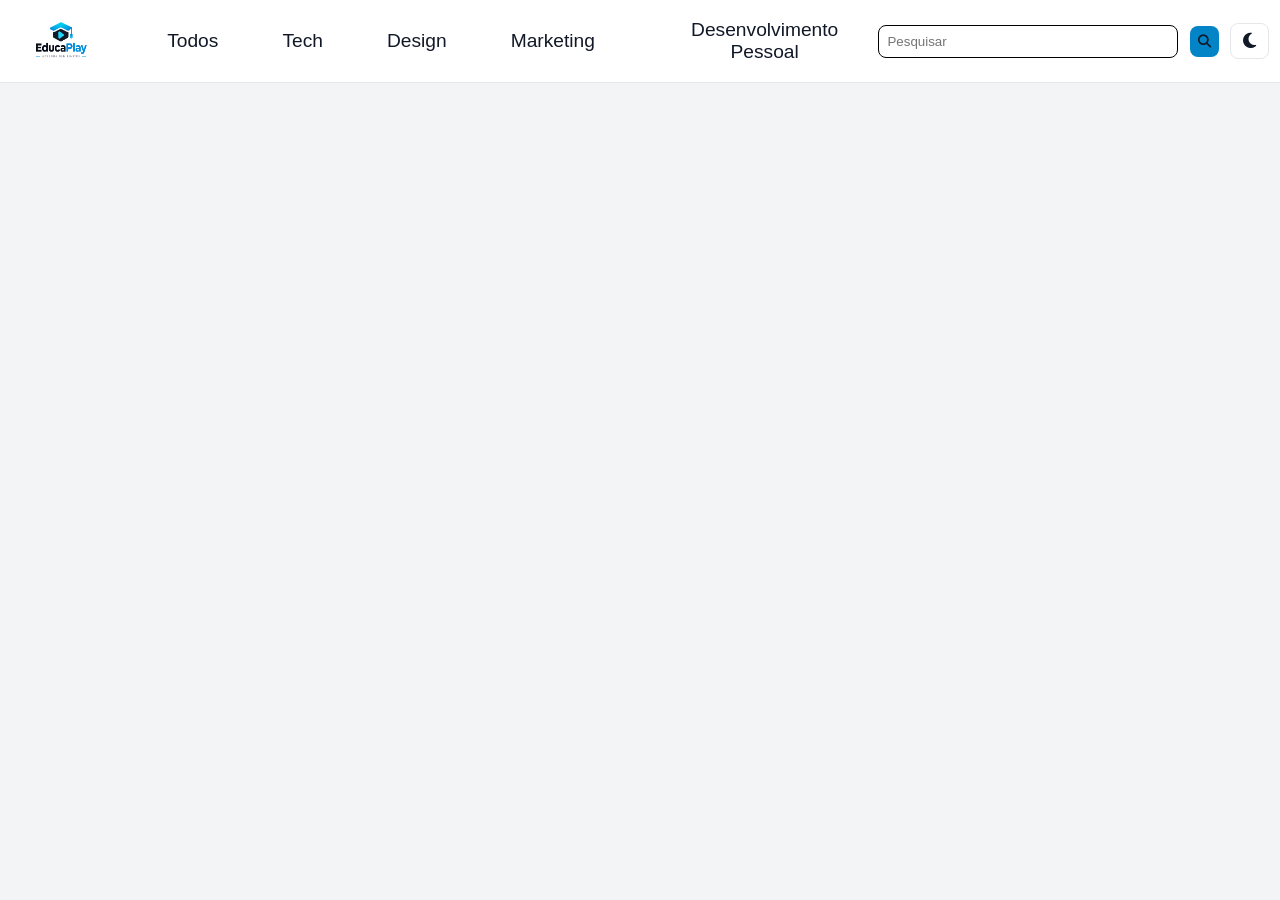
==== e-commerce-digital/index.html @ a1284b45 "Primeiro commit" ====
<!doctype html>
<html lang="pt-BR">
  <head>
    <meta charset="UTF-8" />
    <meta name="viewport" content="width=device-width, initial-scale=1.0" />
    <link rel="stylesheet" href="/css/style.css" />
    <link rel="stylesheet" href="/css/responsive.css" />
    <link
      rel="stylesheet"
      href="https://cdnjs.cloudflare.com/ajax/libs/font-awesome/6.5.1/css/all.min.css"
    />

    <script src="/js/main.js" defer></script>
    <script src="/js/cart.js" defer></script>
    <script src="/js/products.js" defer></script>
    <title>Music Store</title>
  </head>
  <body>
    <header>
      <nav class="nav">
        <div class="buttons">
          <img
            src="/assets/img/logo.png"
            width="100px"
            alt="Logo da Music Store"
          />
          <button>Todos</button>
          <button>Tech</button>
          <button>Design</button>
          <button>Marketing</button>
          <button>Desenvolvimento Pessoal</button>
        </div>

        <div class="search-box">
          <input type="text" placeholder="Pesquisar" />
          <button class="search-btn">
            <i class="fa-solid fa-magnifying-glass"></i>
          </button>
          <button
            id="theme-toggle"
            aria-label="Alterar Tema"
            class="theme-button"
          >
            <i class="fa-solid fa-moon"></i>
          </button>
        </div>
      </nav>
    </header>

    <main>
      <div class="cards">
        <div class="card"></div>
      </div>
    </main>
  </body>
</html>
---- css/style.css ----
:root {
  --bg-primary: #f3f4f6;
  --bg-surface: #ffffff;
  --text-main: #111827;
  --text-muted: #6b7280;
  --accent-color: #0284c7;
  --accent-hover: #0369a1;
  --border-color: #e5e7eb;
}

body.dark-mode {
  --bg-primary: #0b0f19;
  --bg-surface: #111827;
  --text-main: #f9fafb;
  --text-muted: #9ca3af;
  --accent-color: #00f2fe;
  --accent-hover: #00c6ff;
  --border-color: #1f2937;
}

* {
  margin: 0;
  padding: 0;
  box-sizing: border-box;
}

body {
  background-color: var(--bg-primary);
  color: var(--text-main);
  transition:
    background-color 0.3 ease,
    color 0.3 ease;
}

.nav {
  background-color: var(--bg-surface);
  border-bottom: 1px solid var(--border-color);
  display: flex;
  align-items: center;
  justify-content: space-between;
  padding: 0.7rem;
}

.nav .buttons {
  display: flex;
  gap: 3rem;
}

.nav .buttons button {
  background: none;
  color: var(--text-main);
  border: none;
  cursor: pointer;
  font-size: 1.2rem;
  padding: 0.5rem;
}

.nav .buttons button:hover {
  background-color: var(--border-color);
  border-radius: 0.2rem;
}

.search-box {
  display: flex;
  align-items: center;
  gap: 0.7rem;
}

.search-box input {
  padding: 0.5rem;
  border-radius: 0.5rem;
  border: solid 0.01rem;
  width: 300px;
}

.search-box .search-btn {
  padding: 0.5rem;
  border-radius: 0.5rem;
  border: none;
  cursor: pointer;
  background-color: var(--accent-color);
  color: var(--text-main);
}

.theme-button {
  background: transparent;
  color: var(--text-main);
  border: 1px solid var(--border-color);
  padding: 0.5rem 0.75rem;
  border-radius: 0.5rem;
  cursor: pointer;
  font-size: 1.1rem;
  display: flex;
  align-items: center;
  justify-content: center;
  transition:
    background-color 0.2s ease,
    border-color 0.2s ease;
}

.theme-button:hover {
  background-color: var(--border-color);
  color: var(--accent-color);
}
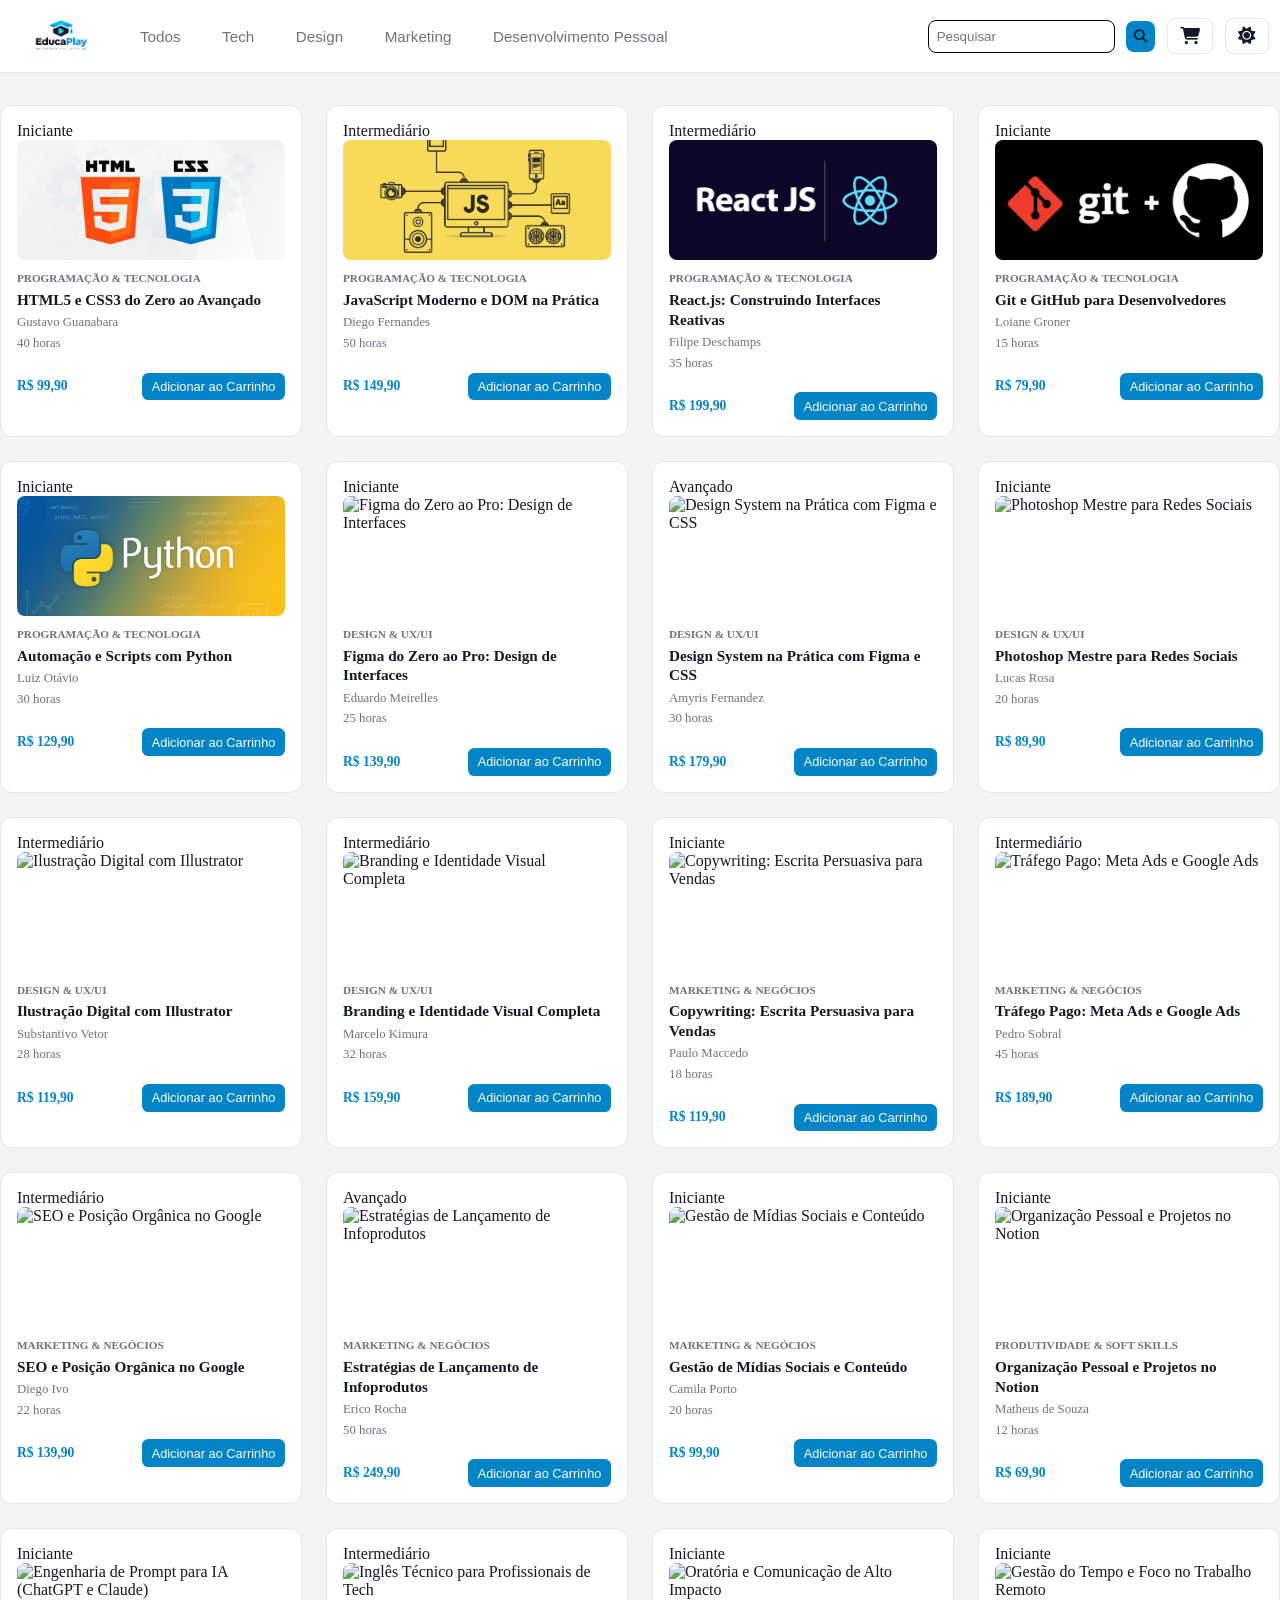
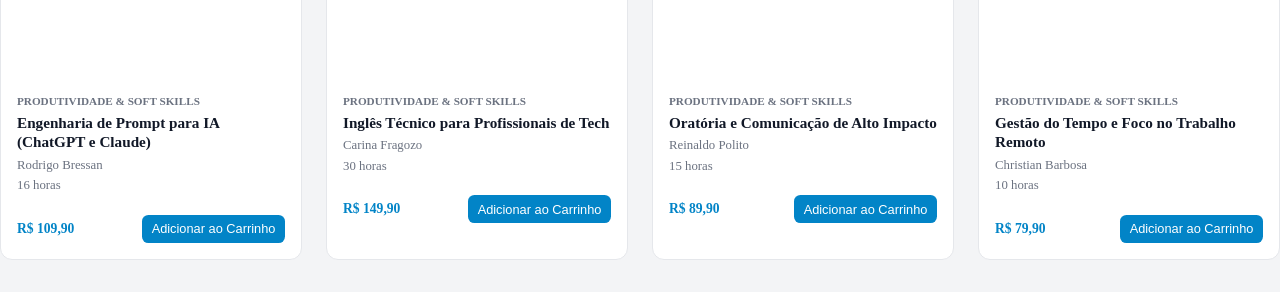
==== commit ad4991a1: "Estruturando os produtos no grid" ====
--- a/e-commerce-digital/index.html
+++ b/e-commerce-digital/index.html
@@ -24,33 +24,38 @@
             width="100px"
             alt="Logo da Music Store"
           />
-          <button>Todos</button>
-          <button>Tech</button>
-          <button>Design</button>
-          <button>Marketing</button>
-          <button>Desenvolvimento Pessoal</button>
+          <button data-category="Todos">Todos</button>
+          <button data-category="Programação & Tecnologia">Tech</button>
+          <button data-category="Design & UX/UI">Design</button>
+          <button data-category="Marketing & Negócios">Marketing</button>
+          <button data-category="Produtividade & Soft Skills">
+            Desenvolvimento Pessoal
+          </button>
         </div>
 
-        <div class="search-box">
-          <input type="text" placeholder="Pesquisar" />
-          <button class="search-btn">
-            <i class="fa-solid fa-magnifying-glass"></i>
+        <div class="nav-actions">
+          <div class="search-box">
+            <input type="text" placeholder="Pesquisar" />
+            <button class="search-btn">
+              <i class="fa-solid fa-magnifying-glass"></i>
+            </button>
+          </div>
+          <button id="cart" aria-label="Carrinho" class="cart">
+            <i class="fa-solid fa-cart-shopping"></i>
           </button>
           <button
             id="theme-toggle"
             aria-label="Alterar Tema"
             class="theme-button"
           >
-            <i class="fa-solid fa-moon"></i>
+            <i class="fa-solid fa-sun"></i>
           </button>
         </div>
       </nav>
     </header>
 
     <main>
-      <div class="cards">
-        <div class="card"></div>
-      </div>
+      <section id="products-container" class="products-grid"></section>
     </main>
   </body>
 </html>
--- a/css/style.css
+++ b/css/style.css
@@ -43,23 +43,36 @@
 
 .nav .buttons {
   display: flex;
-  gap: 3rem;
+  gap: 1rem;
 }
 
 .nav .buttons button {
-  background: none;
-  color: var(--text-main);
+  background: transparent;
+  color: var(--text-muted);
   border: none;
   cursor: pointer;
-  font-size: 1.2rem;
-  padding: 0.5rem;
-}
-
-.nav .buttons button:hover {
+  font-size: 0.95rem;
+  font-weight: 500;
+  padding: 0.5rem 0.8rem;
+  border-radius: 0.4rem;
+  transition:
+    color 0.2s ease,
+    background-color 0.2s ease;
+}
+
+.nav .buttons button:hover,
+.nav .buttons button.active {
+  color: var(--text-main);
   background-color: var(--border-color);
   border-radius: 0.2rem;
 }
 
+.nav-actions {
+  display: flex;
+  align-items: center;
+  gap: 0.75rem;
+}
+
 .search-box {
   display: flex;
   align-items: center;
@@ -70,7 +83,8 @@
   padding: 0.5rem;
   border-radius: 0.5rem;
   border: solid 0.01rem;
-  width: 300px;
+  width: 100%;
+  max-width: 250px;
 }
 
 .search-box .search-btn {
@@ -82,7 +96,8 @@
   color: var(--text-main);
 }
 
-.theme-button {
+.theme-button,
+.cart {
   background: transparent;
   color: var(--text-main);
   border: 1px solid var(--border-color);
@@ -98,7 +113,90 @@
     border-color 0.2s ease;
 }
 
-.theme-button:hover {
+.theme-button:hover,
+.cart:hover {
   background-color: var(--border-color);
   color: var(--accent-color);
 }
+
+.products-grid {
+  display: grid;
+  grid-template-columns: repeat(auto-fill, minmax(240px, 1fr));
+  gap: 1.5rem;
+  padding: 2rem 0;
+}
+
+.product-card {
+  background-color: var(--bg-surface);
+  border: 1px solid var(--border-color);
+  border-radius: 0.75rem;
+  padding: 1rem;
+  display: flex;
+  flex-direction: column;
+  justify-content: space-between;
+  overflow: hidden;
+  transition:
+    transform 0.2s ease,
+    border-color 0.2s ease;
+  position: relative;
+}
+
+.product-image {
+  width: 100%;
+  height: 120px;
+  object-fit: cover;
+  border-radius: 0.5rem;
+  margin-bottom: 0.75rem;
+}
+
+.product-info {
+  display: flex;
+  flex-direction: column;
+  gap: 0.35rem;
+  flex-grow: 1;
+}
+
+.product-category {
+  font-size: 0.7rem;
+  color: var(--text-muted);
+  text-transform: uppercase;
+  font-weight: bold;
+}
+
+.product-title {
+  font-size: 0.95rem;
+  color: var(--text-main);
+  line-height: 1.3;
+}
+
+.product-instructor,
+.product-duration {
+  font-size: 0.8rem;
+  color: var(--text-muted);
+}
+
+.product-footer {
+  display: flex;
+  align-items: center;
+  justify-content: space-between;
+  margin-top: 1rem;
+  gap: 0.5rem;
+}
+
+.product-price {
+  font-size: 0.85rem;
+  font-weight: bold;
+  color: var(--accent-color);
+}
+
+.btn-add-cart {
+  background-color: var(--accent-color);
+  color: #fff;
+  border: none;
+  padding: 0.4rem 0.6rem;
+  border-radius: 0.4rem;
+  cursor: pointer;
+  font-size: 0.8rem;
+  font-weight: 200;
+  white-space: nowrap;
+}
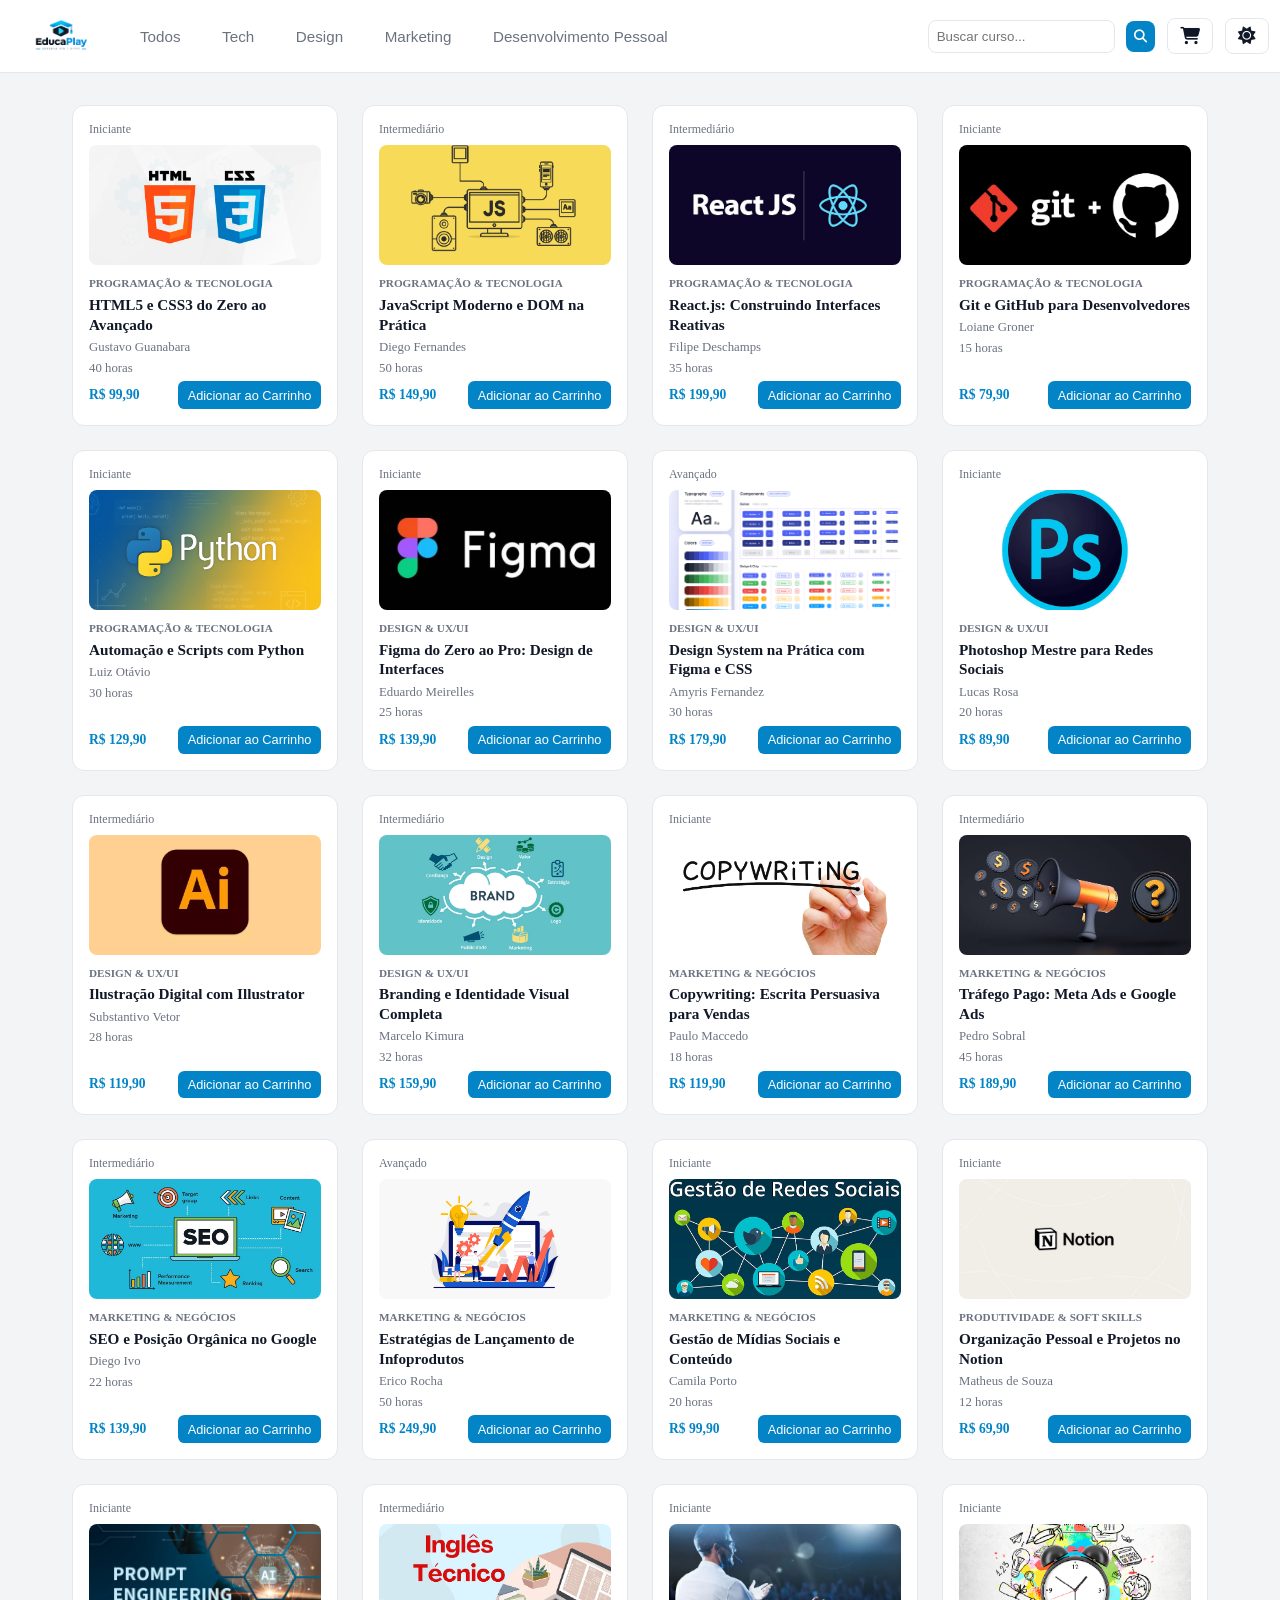
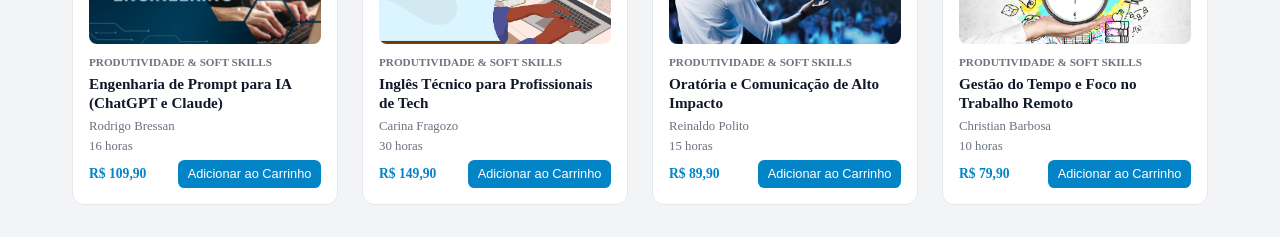
==== commit 202bf98b: "desenvolvendo a busca de cursos e ajustando o css" ====
--- a/e-commerce-digital/index.html
+++ b/e-commerce-digital/index.html
@@ -20,7 +20,7 @@
       <nav class="nav">
         <div class="buttons">
           <img
-            src="/assets/img/logo.png"
+            src="/assets/img/logo.jpg"
             width="100px"
             alt="Logo da Music Store"
           />
@@ -35,7 +35,7 @@
 
         <div class="nav-actions">
           <div class="search-box">
-            <input type="text" placeholder="Pesquisar" />
+            <input type="text" placeholder="Buscar curso..." />
             <button class="search-btn">
               <i class="fa-solid fa-magnifying-glass"></i>
             </button>
--- a/css/style.css
+++ b/css/style.css
@@ -28,8 +28,8 @@
   background-color: var(--bg-primary);
   color: var(--text-main);
   transition:
-    background-color 0.3 ease,
-    color 0.3 ease;
+    background-color 0.3s ease,
+    color 0.3s ease;
 }
 
 .nav {
@@ -64,7 +64,7 @@
 .nav .buttons button.active {
   color: var(--text-main);
   background-color: var(--border-color);
-  border-radius: 0.2rem;
+  border-radius: 0.4rem;
 }
 
 .nav-actions {
@@ -80,9 +80,11 @@
 }
 
 .search-box input {
+  background-color: var(--bg-surface);
+  color: var(--text-main);
   padding: 0.5rem;
   border-radius: 0.5rem;
-  border: solid 0.01rem;
+  border: 1px solid var(--border-color);
   width: 100%;
   max-width: 250px;
 }
@@ -93,7 +95,7 @@
   border: none;
   cursor: pointer;
   background-color: var(--accent-color);
-  color: var(--text-main);
+  color: #ffffff;
 }
 
 .theme-button,
@@ -123,7 +125,9 @@
   display: grid;
   grid-template-columns: repeat(auto-fill, minmax(240px, 1fr));
   gap: 1.5rem;
-  padding: 2rem 0;
+  max-width: 1200px;
+  margin: 0 auto;
+  padding: 2rem 2rem;
 }
 
 .product-card {
@@ -133,12 +137,20 @@
   padding: 1rem;
   display: flex;
   flex-direction: column;
-  justify-content: space-between;
+  height: 100%;
   overflow: hidden;
   transition:
     transform 0.2s ease,
     border-color 0.2s ease;
   position: relative;
+}
+
+.product-badge {
+  font-size: 0.75rem;
+  color: var(--text-muted);
+  font-weight: 500;
+  margin-bottom: 0.5rem;
+  display: block;
 }
 
 .product-image {
@@ -180,6 +192,7 @@
   align-items: center;
   justify-content: space-between;
   margin-top: 1rem;
+  margin-top: auto;
   gap: 0.5rem;
 }
 
@@ -200,3 +213,11 @@
   font-weight: 200;
   white-space: nowrap;
 }
+
+.no-results {
+  grid-column: 1 / -1;
+  text-align: center;
+  padding: 3rem 1rem;
+  color: var(--text-muted);
+  font-size: 1.1rem;
+}
